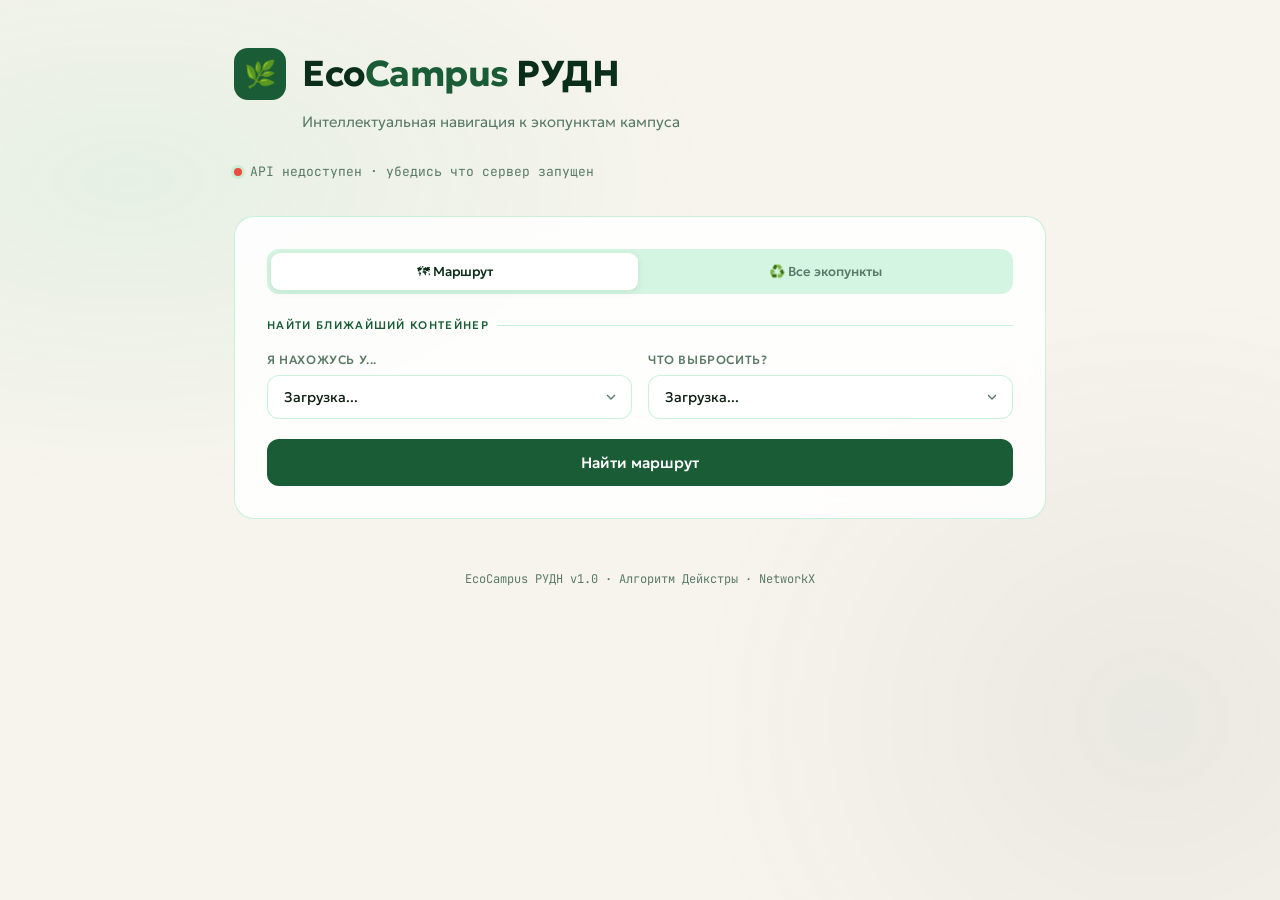
==== OneDrive/Рабочий стол/eco_campus/api/static/index.html @ 31d68b7f "feat:  начальная структура проекта — FastAPI и алгоритм Дейкстры" ====
<!DOCTYPE html>
<html lang="ru">
<head>
<meta charset="UTF-8">
<meta name="viewport" content="width=device-width, initial-scale=1.0">
<title>EcoCampus РУДН</title>
<link href="https://fonts.googleapis.com/css2?family=Geologica:wght@300;400;500;700&family=JetBrains+Mono:wght@400;500&display=swap" rel="stylesheet">
<style>
  *, *::before, *::after { box-sizing: border-box; margin: 0; padding: 0; }

  :root {
    --green-deep: #0a2e1a;
    --green-mid: #1a5c35;
    --green-bright: #2ecc71;
    --green-pale: #d4f5e2;
    --green-glow: rgba(46, 204, 113, 0.15);
    --cream: #f7f4ee;
    --ink: #0d1f12;
    --muted: #5a7a66;
    --card-bg: rgba(255,255,255,0.85);
    --border: rgba(46, 204, 113, 0.25);
  }

  html { scroll-behavior: smooth; }

  body {
    font-family: 'Geologica', sans-serif;
    background: var(--cream);
    color: var(--ink);
    min-height: 100vh;
    overflow-x: hidden;
  }

  /* Background texture */
  body::before {
    content: '';
    position: fixed;
    inset: 0;
    background:
      radial-gradient(ellipse 80% 60% at 10% 20%, rgba(46,204,113,0.08) 0%, transparent 60%),
      radial-gradient(ellipse 60% 80% at 90% 80%, rgba(10,46,26,0.06) 0%, transparent 60%);
    pointer-events: none;
    z-index: 0;
  }

  .container { max-width: 860px; margin: 0 auto; padding: 0 24px; position: relative; z-index: 1; }

  /* Header */
  header {
    padding: 48px 0 32px;
    animation: fadeDown 0.6s ease both;
  }

  .logo-row {
    display: flex;
    align-items: center;
    gap: 16px;
    margin-bottom: 12px;
  }

  .logo-icon {
    width: 52px; height: 52px;
    background: var(--green-mid);
    border-radius: 14px;
    display: flex; align-items: center; justify-content: center;
    font-size: 26px;
  }

  h1 {
    font-size: clamp(24px, 4vw, 36px);
    font-weight: 700;
    color: var(--green-deep);
    letter-spacing: -0.5px;
    line-height: 1.1;
  }

  h1 span {
    color: var(--green-mid);
  }

  .subtitle {
    font-size: 15px;
    color: var(--muted);
    font-weight: 300;
    margin-left: 68px;
  }

  /* Status badge */
  .status-bar {
    display: flex;
    align-items: center;
    gap: 8px;
    margin-bottom: 36px;
    animation: fadeDown 0.6s 0.1s ease both;
  }

  .status-dot {
    width: 8px; height: 8px;
    border-radius: 50%;
    background: var(--green-bright);
    box-shadow: 0 0 0 3px var(--green-glow);
    animation: pulse 2s infinite;
  }

  @keyframes pulse {
    0%, 100% { box-shadow: 0 0 0 3px var(--green-glow); }
    50% { box-shadow: 0 0 0 6px var(--green-glow); }
  }

  .status-text {
    font-size: 13px;
    color: var(--muted);
    font-family: 'JetBrains Mono', monospace;
  }

  /* Main card */
  .card {
    background: var(--card-bg);
    border: 1px solid var(--border);
    border-radius: 20px;
    padding: 32px;
    backdrop-filter: blur(12px);
    margin-bottom: 20px;
    animation: fadeUp 0.5s ease both;
  }

  .card:nth-child(2) { animation-delay: 0.1s; }
  .card:nth-child(3) { animation-delay: 0.2s; }

  .card-title {
    font-size: 11px;
    font-weight: 500;
    letter-spacing: 0.12em;
    text-transform: uppercase;
    color: var(--green-mid);
    margin-bottom: 20px;
    display: flex;
    align-items: center;
    gap: 8px;
  }

  .card-title::after {
    content: '';
    flex: 1;
    height: 1px;
    background: var(--border);
  }

  /* Form */
  .form-grid {
    display: grid;
    grid-template-columns: 1fr 1fr;
    gap: 16px;
    margin-bottom: 20px;
  }

  @media (max-width: 600px) { .form-grid { grid-template-columns: 1fr; } }

  .field label {
    display: block;
    font-size: 12px;
    font-weight: 500;
    color: var(--muted);
    margin-bottom: 8px;
    letter-spacing: 0.05em;
    text-transform: uppercase;
  }

  .field select {
    width: 100%;
    padding: 12px 16px;
    border: 1.5px solid var(--border);
    border-radius: 12px;
    background: white;
    font-family: 'Geologica', sans-serif;
    font-size: 14px;
    color: var(--ink);
    cursor: pointer;
    appearance: none;
    background-image: url("data:image/svg+xml,%3Csvg xmlns='http://www.w3.org/2000/svg' width='16' height='16' viewBox='0 0 24 24' fill='none' stroke='%235a7a66' stroke-width='2'%3E%3Cpolyline points='6 9 12 15 18 9'/%3E%3C/svg%3E");
    background-repeat: no-repeat;
    background-position: right 12px center;
    transition: border-color 0.2s, box-shadow 0.2s;
  }

  .field select:focus {
    outline: none;
    border-color: var(--green-bright);
    box-shadow: 0 0 0 3px var(--green-glow);
  }

  .btn {
    width: 100%;
    padding: 14px 24px;
    background: var(--green-mid);
    color: white;
    border: none;
    border-radius: 12px;
    font-family: 'Geologica', sans-serif;
    font-size: 15px;
    font-weight: 500;
    cursor: pointer;
    transition: background 0.2s, transform 0.1s, box-shadow 0.2s;
    display: flex;
    align-items: center;
    justify-content: center;
    gap: 8px;
  }

  .btn:hover {
    background: var(--green-deep);
    box-shadow: 0 4px 20px rgba(26, 92, 53, 0.3);
  }

  .btn:active { transform: scale(0.98); }

  .btn:disabled {
    background: #ccc;
    cursor: not-allowed;
    box-shadow: none;
  }

  /* Result */
  #result-card { display: none; }

  .route-summary {
    background: linear-gradient(135deg, var(--green-deep), var(--green-mid));
    border-radius: 14px;
    padding: 20px 24px;
    color: white;
    margin-bottom: 20px;
  }

  .route-summary h3 {
    font-size: 18px;
    font-weight: 500;
    margin-bottom: 4px;
  }

  .route-summary .route-meta {
    display: flex;
    gap: 20px;
    margin-top: 14px;
    flex-wrap: wrap;
  }

  .route-meta-item {
    display: flex;
    align-items: center;
    gap: 6px;
    font-size: 13px;
    opacity: 0.9;
  }

  .route-meta-item .val {
    font-family: 'JetBrains Mono', monospace;
    font-weight: 500;
    font-size: 15px;
    opacity: 1;
  }

  .steps-list {
    display: flex;
    flex-direction: column;
    gap: 0;
  }

  .step {
    display: flex;
    gap: 16px;
    padding: 14px 0;
    border-bottom: 1px solid var(--border);
    animation: fadeUp 0.3s ease both;
  }

  .step:last-child { border-bottom: none; }

  .step-num {
    width: 28px; height: 28px;
    border-radius: 50%;
    background: var(--green-pale);
    color: var(--green-mid);
    font-size: 12px;
    font-weight: 500;
    display: flex;
    align-items: center;
    justify-content: center;
    flex-shrink: 0;
    margin-top: 2px;
  }

  .step-text {
    font-size: 14px;
    color: var(--ink);
    line-height: 1.5;
    flex: 1;
  }

  .step-dist {
    font-family: 'JetBrains Mono', monospace;
    font-size: 12px;
    color: var(--muted);
    white-space: nowrap;
    padding-top: 4px;
  }

  /* Containers grid */
  .containers-grid {
    display: grid;
    grid-template-columns: repeat(auto-fill, minmax(240px, 1fr));
    gap: 12px;
  }

  .container-card {
    border: 1px solid var(--border);
    border-radius: 14px;
    padding: 16px;
    background: white;
    transition: border-color 0.2s, box-shadow 0.2s;
    animation: fadeUp 0.4s ease both;
  }

  .container-card:hover {
    border-color: var(--green-bright);
    box-shadow: 0 4px 16px var(--green-glow);
  }

  .container-name {
    font-size: 14px;
    font-weight: 500;
    color: var(--green-deep);
    margin-bottom: 8px;
    line-height: 1.3;
  }

  .hours {
    font-family: 'JetBrains Mono', monospace;
    font-size: 11px;
    color: var(--muted);
    margin-bottom: 10px;
  }

  .tags {
    display: flex;
    flex-wrap: wrap;
    gap: 4px;
  }

  .tag {
    font-size: 11px;
    padding: 3px 8px;
    border-radius: 20px;
    background: var(--green-pale);
    color: var(--green-mid);
    font-weight: 500;
  }

  /* Error */
  .error-box {
    background: #fff5f5;
    border: 1px solid #fecaca;
    border-radius: 12px;
    padding: 16px;
    color: #dc2626;
    font-size: 14px;
    display: none;
  }

  /* Loading */
  .spinner {
    width: 18px; height: 18px;
    border: 2px solid rgba(255,255,255,0.3);
    border-top-color: white;
    border-radius: 50%;
    animation: spin 0.7s linear infinite;
    display: none;
  }

  /* Tabs */
  .tabs {
    display: flex;
    gap: 4px;
    background: var(--green-pale);
    border-radius: 12px;
    padding: 4px;
    margin-bottom: 24px;
  }

  .tab {
    flex: 1;
    padding: 10px;
    border: none;
    border-radius: 9px;
    background: transparent;
    font-family: 'Geologica', sans-serif;
    font-size: 13px;
    font-weight: 500;
    color: var(--muted);
    cursor: pointer;
    transition: all 0.2s;
  }

  .tab.active {
    background: white;
    color: var(--green-deep);
    box-shadow: 0 2px 8px rgba(0,0,0,0.08);
  }

  .tab-content { display: none; }
  .tab-content.active { display: block; }

  /* Animations */
  @keyframes fadeDown {
    from { opacity: 0; transform: translateY(-16px); }
    to { opacity: 1; transform: translateY(0); }
  }

  @keyframes fadeUp {
    from { opacity: 0; transform: translateY(12px); }
    to { opacity: 1; transform: translateY(0); }
  }

  @keyframes spin {
    to { transform: rotate(360deg); }
  }

  footer {
    text-align: center;
    padding: 32px 0 48px;
    font-size: 12px;
    color: var(--muted);
    font-family: 'JetBrains Mono', monospace;
  }
</style>
</head>
<body>

<div class="container">
  <header>
    <div class="logo-row">
      <div class="logo-icon">🌿</div>
      <h1>Eco<span>Campus</span> РУДН</h1>
    </div>
    <p class="subtitle">Интеллектуальная навигация к экопунктам кампуса</p>
  </header>

  <div class="status-bar">
    <div class="status-dot" id="statusDot"></div>
    <span class="status-text" id="statusText">подключение к API...</span>
  </div>

  <div class="card">
    <div class="tabs">
      <button class="tab active" onclick="switchTab('route')">🗺 Маршрут</button>
      <button class="tab" onclick="switchTab('containers')">♻️ Все экопункты</button>
    </div>

    <!-- Маршрут -->
    <div class="tab-content active" id="tab-route">
      <div class="card-title">Найти ближайший контейнер</div>
      <div class="form-grid">
        <div class="field">
          <label>Я нахожусь у...</label>
          <select id="location">
            <option value="">Загрузка...</option>
          </select>
        </div>
        <div class="field">
          <label>Что выбросить?</label>
          <select id="waste">
            <option value="">Загрузка...</option>
          </select>
        </div>
      </div>
      <button class="btn" id="findBtn" onclick="findRoute()">
        <span id="btnText">Найти маршрут</span>
        <div class="spinner" id="spinner"></div>
      </button>

      <div class="error-box" id="errorBox"></div>
    </div>

    <!-- Контейнеры -->
    <div class="tab-content" id="tab-containers">
      <div class="card-title">Экопункты кампуса</div>
      <div class="containers-grid" id="containersGrid">
        <p style="color:var(--muted); font-size:14px;">Загрузка...</p>
      </div>
    </div>
  </div>

  <!-- Результат маршрута -->
  <div class="card" id="result-card">
    <div class="card-title">Маршрут</div>
    <div class="route-summary" id="routeSummary"></div>
    <div class="steps-list" id="stepsList"></div>
  </div>

  <footer>EcoCampus РУДН v1.0 · Алгоритм Дейкстры · NetworkX</footer>
</div>

<script>
const API = 'http://127.0.0.1:8000';

async function init() {
  try {
    const [locsRes, wastesRes, containersRes] = await Promise.all([
      fetch(`${API}/locations`),
      fetch(`${API}/waste-types`),
      fetch(`${API}/containers`)
    ]);

    const locations = await locsRes.json();
    const wastes = await wastesRes.json();
    const containers = await containersRes.json();

    // Populate location select
    const locSel = document.getElementById('location');
    locSel.innerHTML = locations.map(l =>
      `<option value="${l.node_id}">${l.display_name}</option>`
    ).join('');

    // Populate waste select
    const wasteSel = document.getElementById('waste');
    wasteSel.innerHTML = wastes.map(w =>
      `<option value="${w.value}">${w.label}</option>`
    ).join('');

    // Populate containers grid
    const grid = document.getElementById('containersGrid');
    grid.innerHTML = containers.map((c, i) => `
      <div class="container-card" style="animation-delay:${i*0.05}s">
        <div class="container-name">${c.name}</div>
        <div class="hours">🕐 ${c.working_hours}</div>
        <div class="tags">${c.accepted_types.map(t => `<span class="tag">${t}</span>`).join('')}</div>
      </div>
    `).join('');

    // Status
    document.getElementById('statusDot').style.background = '#2ecc71';
    document.getElementById('statusText').textContent = 'API подключён · 7 экопунктов';

  } catch(e) {
    document.getElementById('statusDot').style.background = '#e74c3c';
    document.getElementById('statusText').textContent = 'API недоступен · убедись что сервер запущен';
  }
}

async function findRoute() {
  const loc = document.getElementById('location').value;
  const waste = document.getElementById('waste').value;
  const btn = document.getElementById('findBtn');
  const spinner = document.getElementById('spinner');
  const btnText = document.getElementById('btnText');
  const errorBox = document.getElementById('errorBox');

  if (!loc || !waste) return;

  btn.disabled = true;
  spinner.style.display = 'block';
  btnText.textContent = 'Строю маршрут...';
  errorBox.style.display = 'none';
  document.getElementById('result-card').style.display = 'none';

  try {
    const res = await fetch(`${API}/route?from_location=${loc}&waste_type=${waste}`);
    const data = await res.json();

    if (!res.ok) {
      throw new Error(data.detail || 'Ошибка сервера');
    }

    // Summary
    const dist = data.total_distance_meters < 1000
      ? `${Math.round(data.total_distance_meters)} м`
      : `${(data.total_distance_meters/1000).toFixed(1)} км`;

    document.getElementById('routeSummary').innerHTML = `
      <h3>📍 ${data.container.name}</h3>
      <div style="font-size:13px; opacity:0.8; margin-top:4px;">${data.container.description || ''}</div>
      <div class="route-meta">
        <div class="route-meta-item">📏 <span class="val">${dist}</span></div>
        <div class="route-meta-item">⏱ <span class="val">${Math.ceil(data.estimated_minutes)} мин</span></div>
        <div class="route-meta-item">🕐 <span class="val">${data.container.working_hours}</span></div>
      </div>
    `;

    // Steps
    const stepsList = document.getElementById('stepsList');
    if (data.steps.length === 0) {
      stepsList.innerHTML = `<p style="color:var(--green-mid); font-size:14px; padding: 16px 0;">✅ Контейнер находится прямо здесь!</p>`;
    } else {
      stepsList.innerHTML = data.steps.map((s, i) => `
        <div class="step" style="animation-delay:${i*0.07}s">
          <div class="step-num">${i+1}</div>
          <div class="step-text">${s.instruction}</div>
          <div class="step-dist">${Math.round(s.distance_meters)} м</div>
        </div>
      `).join('');
    }

    document.getElementById('result-card').style.display = 'block';
    document.getElementById('result-card').scrollIntoView({ behavior: 'smooth', block: 'nearest' });

  } catch(e) {
    errorBox.textContent = '⚠️ ' + e.message;
    errorBox.style.display = 'block';
  } finally {
    btn.disabled = false;
    spinner.style.display = 'none';
    btnText.textContent = 'Найти маршрут';
  }
}

function switchTab(name) {
  document.querySelectorAll('.tab').forEach((t,i) => {
    t.classList.toggle('active', ['route','containers'][i] === name);
  });
  document.querySelectorAll('.tab-content').forEach(c => c.classList.remove('active'));
  document.getElementById('tab-' + name).classList.add('active');
}

init();
</script>
</body>
</html>
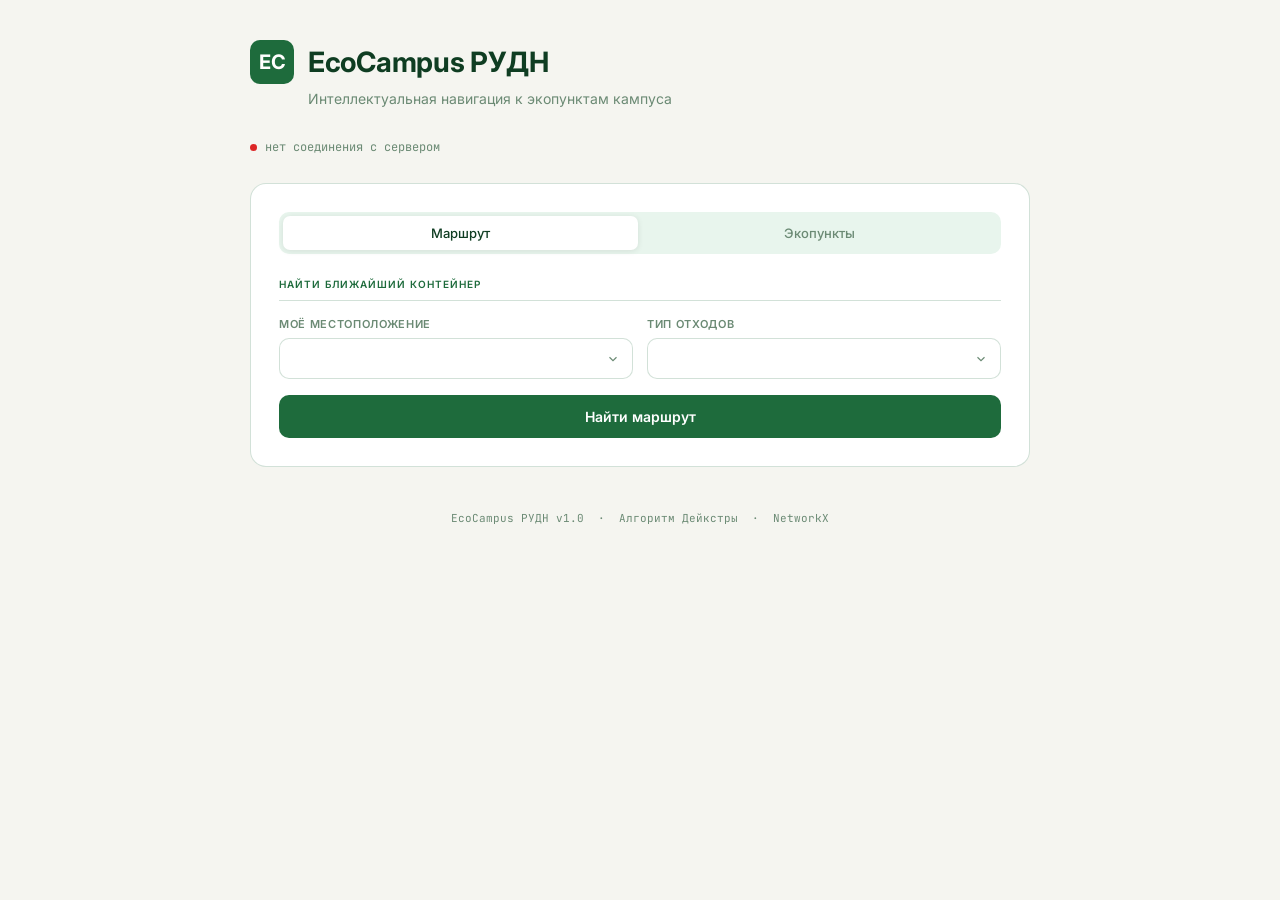
==== commit d513ef81: "feat: базовая архитектура — FastAPI, алгоритм Дейкстры, маршрутизация" ====
--- a/OneDrive/Рабочий стол/eco_campus/api/static/index.html
+++ b/OneDrive/Рабочий стол/eco_campus/api/static/index.html
@@ -4,499 +4,127 @@
 <meta charset="UTF-8">
 <meta name="viewport" content="width=device-width, initial-scale=1.0">
 <title>EcoCampus РУДН</title>
-<link href="https://fonts.googleapis.com/css2?family=Geologica:wght@300;400;500;700&family=JetBrains+Mono:wght@400;500&display=swap" rel="stylesheet">
+<link href="https://fonts.googleapis.com/css2?family=Inter:wght@300;400;500;600;700&family=JetBrains+Mono:wght@400;500&display=swap" rel="stylesheet">
 <style>
   *, *::before, *::after { box-sizing: border-box; margin: 0; padding: 0; }
-
   :root {
-    --green-deep: #0a2e1a;
-    --green-mid: #1a5c35;
-    --green-bright: #2ecc71;
-    --green-pale: #d4f5e2;
-    --green-glow: rgba(46, 204, 113, 0.15);
-    --cream: #f7f4ee;
-    --ink: #0d1f12;
-    --muted: #5a7a66;
-    --card-bg: rgba(255,255,255,0.85);
-    --border: rgba(46, 204, 113, 0.25);
+    --green-dark: #0f3d22;
+    --green-main: #1e6b3c;
+    --green-light: #2d9e59;
+    --green-pale: #e8f5ed;
+    --green-border: rgba(30, 107, 60, 0.2);
+    --bg: #f5f5f0;
+    --white: #ffffff;
+    --text: #1a2e1f;
+    --muted: #6b8a74;
+    --mono: 'JetBrains Mono', monospace;
   }
-
-  html { scroll-behavior: smooth; }
-
-  body {
-    font-family: 'Geologica', sans-serif;
-    background: var(--cream);
-    color: var(--ink);
-    min-height: 100vh;
-    overflow-x: hidden;
-  }
-
-  /* Background texture */
-  body::before {
-    content: '';
-    position: fixed;
-    inset: 0;
-    background:
-      radial-gradient(ellipse 80% 60% at 10% 20%, rgba(46,204,113,0.08) 0%, transparent 60%),
-      radial-gradient(ellipse 60% 80% at 90% 80%, rgba(10,46,26,0.06) 0%, transparent 60%);
-    pointer-events: none;
-    z-index: 0;
-  }
-
-  .container { max-width: 860px; margin: 0 auto; padding: 0 24px; position: relative; z-index: 1; }
-
-  /* Header */
-  header {
-    padding: 48px 0 32px;
-    animation: fadeDown 0.6s ease both;
-  }
-
-  .logo-row {
-    display: flex;
-    align-items: center;
-    gap: 16px;
-    margin-bottom: 12px;
-  }
-
-  .logo-icon {
-    width: 52px; height: 52px;
-    background: var(--green-mid);
-    border-radius: 14px;
-    display: flex; align-items: center; justify-content: center;
-    font-size: 26px;
-  }
-
-  h1 {
-    font-size: clamp(24px, 4vw, 36px);
-    font-weight: 700;
-    color: var(--green-deep);
-    letter-spacing: -0.5px;
-    line-height: 1.1;
-  }
-
-  h1 span {
-    color: var(--green-mid);
-  }
-
-  .subtitle {
-    font-size: 15px;
-    color: var(--muted);
-    font-weight: 300;
-    margin-left: 68px;
-  }
-
-  /* Status badge */
-  .status-bar {
-    display: flex;
-    align-items: center;
-    gap: 8px;
-    margin-bottom: 36px;
-    animation: fadeDown 0.6s 0.1s ease both;
-  }
-
-  .status-dot {
-    width: 8px; height: 8px;
-    border-radius: 50%;
-    background: var(--green-bright);
-    box-shadow: 0 0 0 3px var(--green-glow);
-    animation: pulse 2s infinite;
-  }
-
-  @keyframes pulse {
-    0%, 100% { box-shadow: 0 0 0 3px var(--green-glow); }
-    50% { box-shadow: 0 0 0 6px var(--green-glow); }
-  }
-
-  .status-text {
-    font-size: 13px;
-    color: var(--muted);
-    font-family: 'JetBrains Mono', monospace;
-  }
-
-  /* Main card */
-  .card {
-    background: var(--card-bg);
-    border: 1px solid var(--border);
-    border-radius: 20px;
-    padding: 32px;
-    backdrop-filter: blur(12px);
-    margin-bottom: 20px;
-    animation: fadeUp 0.5s ease both;
-  }
-
-  .card:nth-child(2) { animation-delay: 0.1s; }
-  .card:nth-child(3) { animation-delay: 0.2s; }
-
-  .card-title {
-    font-size: 11px;
-    font-weight: 500;
-    letter-spacing: 0.12em;
-    text-transform: uppercase;
-    color: var(--green-mid);
-    margin-bottom: 20px;
-    display: flex;
-    align-items: center;
-    gap: 8px;
-  }
-
-  .card-title::after {
-    content: '';
-    flex: 1;
-    height: 1px;
-    background: var(--border);
-  }
-
-  /* Form */
-  .form-grid {
-    display: grid;
-    grid-template-columns: 1fr 1fr;
-    gap: 16px;
-    margin-bottom: 20px;
-  }
-
-  @media (max-width: 600px) { .form-grid { grid-template-columns: 1fr; } }
-
-  .field label {
-    display: block;
-    font-size: 12px;
-    font-weight: 500;
-    color: var(--muted);
-    margin-bottom: 8px;
-    letter-spacing: 0.05em;
-    text-transform: uppercase;
-  }
-
-  .field select {
-    width: 100%;
-    padding: 12px 16px;
-    border: 1.5px solid var(--border);
-    border-radius: 12px;
-    background: white;
-    font-family: 'Geologica', sans-serif;
-    font-size: 14px;
-    color: var(--ink);
-    cursor: pointer;
-    appearance: none;
-    background-image: url("data:image/svg+xml,%3Csvg xmlns='http://www.w3.org/2000/svg' width='16' height='16' viewBox='0 0 24 24' fill='none' stroke='%235a7a66' stroke-width='2'%3E%3Cpolyline points='6 9 12 15 18 9'/%3E%3C/svg%3E");
-    background-repeat: no-repeat;
-    background-position: right 12px center;
-    transition: border-color 0.2s, box-shadow 0.2s;
-  }
-
-  .field select:focus {
-    outline: none;
-    border-color: var(--green-bright);
-    box-shadow: 0 0 0 3px var(--green-glow);
-  }
-
-  .btn {
-    width: 100%;
-    padding: 14px 24px;
-    background: var(--green-mid);
-    color: white;
-    border: none;
-    border-radius: 12px;
-    font-family: 'Geologica', sans-serif;
-    font-size: 15px;
-    font-weight: 500;
-    cursor: pointer;
-    transition: background 0.2s, transform 0.1s, box-shadow 0.2s;
-    display: flex;
-    align-items: center;
-    justify-content: center;
-    gap: 8px;
-  }
-
-  .btn:hover {
-    background: var(--green-deep);
-    box-shadow: 0 4px 20px rgba(26, 92, 53, 0.3);
-  }
-
-  .btn:active { transform: scale(0.98); }
-
-  .btn:disabled {
-    background: #ccc;
-    cursor: not-allowed;
-    box-shadow: none;
-  }
-
-  /* Result */
-  #result-card { display: none; }
-
-  .route-summary {
-    background: linear-gradient(135deg, var(--green-deep), var(--green-mid));
-    border-radius: 14px;
-    padding: 20px 24px;
-    color: white;
-    margin-bottom: 20px;
-  }
-
-  .route-summary h3 {
-    font-size: 18px;
-    font-weight: 500;
-    margin-bottom: 4px;
-  }
-
-  .route-summary .route-meta {
-    display: flex;
-    gap: 20px;
-    margin-top: 14px;
-    flex-wrap: wrap;
-  }
-
-  .route-meta-item {
-    display: flex;
-    align-items: center;
-    gap: 6px;
-    font-size: 13px;
-    opacity: 0.9;
-  }
-
-  .route-meta-item .val {
-    font-family: 'JetBrains Mono', monospace;
-    font-weight: 500;
-    font-size: 15px;
-    opacity: 1;
-  }
-
-  .steps-list {
-    display: flex;
-    flex-direction: column;
-    gap: 0;
-  }
-
-  .step {
-    display: flex;
-    gap: 16px;
-    padding: 14px 0;
-    border-bottom: 1px solid var(--border);
-    animation: fadeUp 0.3s ease both;
-  }
-
+  body { font-family: 'Inter', sans-serif; background: var(--bg); color: var(--text); min-height: 100vh; }
+  .wrap { max-width: 820px; margin: 0 auto; padding: 0 20px; }
+  header { padding: 40px 0 28px; }
+  .logo { display: flex; align-items: center; gap: 14px; margin-bottom: 6px; }
+  .logo-mark { width: 44px; height: 44px; background: var(--green-main); border-radius: 10px; display: flex; align-items: center; justify-content: center; color: white; font-size: 20px; font-weight: 700; flex-shrink: 0; }
+  h1 { font-size: 28px; font-weight: 700; color: var(--green-dark); letter-spacing: -0.3px; }
+  .tagline { font-size: 14px; color: var(--muted); margin-left: 58px; }
+  .status { display: flex; align-items: center; gap: 8px; margin-bottom: 28px; margin-top: 4px; }
+  .dot { width: 7px; height: 7px; border-radius: 50%; background: var(--green-light); }
+  .status-text { font-size: 12px; color: var(--muted); font-family: var(--mono); }
+  .card { background: var(--white); border: 1px solid var(--green-border); border-radius: 16px; padding: 28px; margin-bottom: 16px; }
+  .tabs { display: flex; background: var(--green-pale); border-radius: 10px; padding: 4px; gap: 4px; margin-bottom: 24px; }
+  .tab { flex: 1; padding: 9px 8px; border: none; border-radius: 7px; font-family: 'Inter', sans-serif; font-size: 13px; font-weight: 500; color: var(--muted); background: transparent; cursor: pointer; transition: all 0.18s; }
+  .tab.active { background: var(--white); color: var(--green-dark); box-shadow: 0 1px 6px rgba(0,0,0,0.09); }
+  .tab-pane { display: none; }
+  .tab-pane.active { display: block; }
+  .section-label { font-size: 10px; font-weight: 600; letter-spacing: 0.1em; text-transform: uppercase; color: var(--green-main); margin-bottom: 16px; padding-bottom: 10px; border-bottom: 1px solid var(--green-border); }
+  .form-row { display: grid; grid-template-columns: 1fr 1fr; gap: 14px; margin-bottom: 16px; }
+  @media(max-width:560px) { .form-row { grid-template-columns: 1fr; } }
+  .field-label { font-size: 11px; font-weight: 600; color: var(--muted); text-transform: uppercase; letter-spacing: 0.06em; margin-bottom: 7px; display: block; }
+  select { width: 100%; padding: 11px 14px; border: 1.5px solid var(--green-border); border-radius: 10px; font-family: 'Inter', sans-serif; font-size: 14px; color: var(--text); background: var(--white); appearance: none; background-image: url("data:image/svg+xml,%3Csvg xmlns='http://www.w3.org/2000/svg' width='14' height='14' viewBox='0 0 24 24' fill='none' stroke='%236b8a74' stroke-width='2'%3E%3Cpath d='M6 9l6 6 6-6'/%3E%3C/svg%3E"); background-repeat: no-repeat; background-position: right 12px center; cursor: pointer; transition: border-color 0.15s; }
+  select:focus { outline: none; border-color: var(--green-light); }
+  .btn-primary { width: 100%; padding: 13px; background: var(--green-main); color: white; border: none; border-radius: 10px; font-family: 'Inter', sans-serif; font-size: 14px; font-weight: 600; cursor: pointer; transition: background 0.15s; display: flex; align-items: center; justify-content: center; gap: 8px; }
+  .btn-primary:hover { background: var(--green-dark); }
+  .btn-primary:disabled { background: #b0c4b8; cursor: not-allowed; }
+  .spinner { width: 16px; height: 16px; border: 2px solid rgba(255,255,255,0.35); border-top-color: white; border-radius: 50%; animation: spin 0.65s linear infinite; display: none; }
+  @keyframes spin { to { transform: rotate(360deg); } }
+  .result-box { display: none; }
+  .route-header { background: linear-gradient(135deg, var(--green-dark), var(--green-main)); border-radius: 12px; padding: 18px 20px; color: white; margin-bottom: 16px; }
+  .route-name { font-size: 17px; font-weight: 600; margin-bottom: 3px; }
+  .route-desc { font-size: 12px; opacity: 0.75; margin-bottom: 12px; }
+  .route-meta { display: flex; gap: 18px; flex-wrap: wrap; }
+  .meta-item { font-size: 12px; opacity: 0.85; }
+  .meta-val { font-family: var(--mono); font-size: 14px; font-weight: 500; opacity: 1; }
+  .steps { margin-top: 4px; }
+  .step { display: flex; gap: 14px; padding: 12px 0; border-bottom: 1px solid var(--green-border); }
   .step:last-child { border-bottom: none; }
-
-  .step-num {
-    width: 28px; height: 28px;
-    border-radius: 50%;
-    background: var(--green-pale);
-    color: var(--green-mid);
-    font-size: 12px;
-    font-weight: 500;
-    display: flex;
-    align-items: center;
-    justify-content: center;
-    flex-shrink: 0;
-    margin-top: 2px;
-  }
-
-  .step-text {
-    font-size: 14px;
-    color: var(--ink);
-    line-height: 1.5;
-    flex: 1;
-  }
-
-  .step-dist {
-    font-family: 'JetBrains Mono', monospace;
-    font-size: 12px;
-    color: var(--muted);
-    white-space: nowrap;
-    padding-top: 4px;
-  }
-
-  /* Containers grid */
-  .containers-grid {
-    display: grid;
-    grid-template-columns: repeat(auto-fill, minmax(240px, 1fr));
-    gap: 12px;
-  }
-
-  .container-card {
-    border: 1px solid var(--border);
-    border-radius: 14px;
-    padding: 16px;
-    background: white;
-    transition: border-color 0.2s, box-shadow 0.2s;
-    animation: fadeUp 0.4s ease both;
-  }
-
-  .container-card:hover {
-    border-color: var(--green-bright);
-    box-shadow: 0 4px 16px var(--green-glow);
-  }
-
-  .container-name {
-    font-size: 14px;
-    font-weight: 500;
-    color: var(--green-deep);
-    margin-bottom: 8px;
-    line-height: 1.3;
-  }
-
-  .hours {
-    font-family: 'JetBrains Mono', monospace;
-    font-size: 11px;
-    color: var(--muted);
-    margin-bottom: 10px;
-  }
-
-  .tags {
-    display: flex;
-    flex-wrap: wrap;
-    gap: 4px;
-  }
-
-  .tag {
-    font-size: 11px;
-    padding: 3px 8px;
-    border-radius: 20px;
-    background: var(--green-pale);
-    color: var(--green-mid);
-    font-weight: 500;
-  }
-
-  /* Error */
-  .error-box {
-    background: #fff5f5;
-    border: 1px solid #fecaca;
-    border-radius: 12px;
-    padding: 16px;
-    color: #dc2626;
-    font-size: 14px;
-    display: none;
-  }
-
-  /* Loading */
-  .spinner {
-    width: 18px; height: 18px;
-    border: 2px solid rgba(255,255,255,0.3);
-    border-top-color: white;
-    border-radius: 50%;
-    animation: spin 0.7s linear infinite;
-    display: none;
-  }
-
-  /* Tabs */
-  .tabs {
-    display: flex;
-    gap: 4px;
-    background: var(--green-pale);
-    border-radius: 12px;
-    padding: 4px;
-    margin-bottom: 24px;
-  }
-
-  .tab {
-    flex: 1;
-    padding: 10px;
-    border: none;
-    border-radius: 9px;
-    background: transparent;
-    font-family: 'Geologica', sans-serif;
-    font-size: 13px;
-    font-weight: 500;
-    color: var(--muted);
-    cursor: pointer;
-    transition: all 0.2s;
-  }
-
-  .tab.active {
-    background: white;
-    color: var(--green-deep);
-    box-shadow: 0 2px 8px rgba(0,0,0,0.08);
-  }
-
-  .tab-content { display: none; }
-  .tab-content.active { display: block; }
-
-  /* Animations */
-  @keyframes fadeDown {
-    from { opacity: 0; transform: translateY(-16px); }
-    to { opacity: 1; transform: translateY(0); }
-  }
-
-  @keyframes fadeUp {
-    from { opacity: 0; transform: translateY(12px); }
-    to { opacity: 1; transform: translateY(0); }
-  }
-
-  @keyframes spin {
-    to { transform: rotate(360deg); }
-  }
-
-  footer {
-    text-align: center;
-    padding: 32px 0 48px;
-    font-size: 12px;
-    color: var(--muted);
-    font-family: 'JetBrains Mono', monospace;
-  }
+  .step-n { width: 24px; height: 24px; border-radius: 50%; background: var(--green-pale); color: var(--green-main); font-size: 11px; font-weight: 600; display: flex; align-items: center; justify-content: center; flex-shrink: 0; margin-top: 2px; }
+  .step-text { font-size: 13px; line-height: 1.5; flex: 1; }
+  .step-dist { font-family: var(--mono); font-size: 11px; color: var(--muted); white-space: nowrap; padding-top: 3px; }
+  .containers-grid { display: grid; grid-template-columns: repeat(auto-fill, minmax(220px, 1fr)); gap: 10px; }
+  .c-card { border: 1px solid var(--green-border); border-radius: 12px; padding: 14px; background: var(--white); }
+  .c-name { font-size: 13px; font-weight: 600; color: var(--green-dark); margin-bottom: 6px; line-height: 1.3; }
+  .c-hours { font-family: var(--mono); font-size: 11px; color: var(--muted); margin-bottom: 8px; }
+  .tags { display: flex; flex-wrap: wrap; gap: 4px; }
+  .tag { font-size: 10px; padding: 2px 7px; border-radius: 20px; background: var(--green-pale); color: var(--green-main); font-weight: 500; }
+  .error-msg { background: #fef2f2; border: 1px solid #fecaca; border-radius: 10px; padding: 13px; color: #dc2626; font-size: 13px; margin-top: 12px; display: none; }
+  footer { text-align: center; padding: 28px 0 40px; font-size: 11px; color: var(--muted); font-family: var(--mono); }
+  @keyframes fadeUp { from { opacity: 0; transform: translateY(10px); } to { opacity: 1; transform: translateY(0); } }
 </style>
 </head>
 <body>
-
-<div class="container">
+<div class="wrap">
   <header>
-    <div class="logo-row">
-      <div class="logo-icon">🌿</div>
-      <h1>Eco<span>Campus</span> РУДН</h1>
-    </div>
-    <p class="subtitle">Интеллектуальная навигация к экопунктам кампуса</p>
+    <div class="logo">
+      <div class="logo-mark">EC</div>
+      <h1>EcoCampus РУДН</h1>
+    </div>
+    <p class="tagline">Интеллектуальная навигация к экопунктам кампуса</p>
   </header>
 
-  <div class="status-bar">
-    <div class="status-dot" id="statusDot"></div>
-    <span class="status-text" id="statusText">подключение к API...</span>
+  <div class="status">
+    <div class="dot" id="dot"></div>
+    <span class="status-text" id="status-text">инициализация...</span>
   </div>
 
   <div class="card">
     <div class="tabs">
-      <button class="tab active" onclick="switchTab('route')">🗺 Маршрут</button>
-      <button class="tab" onclick="switchTab('containers')">♻️ Все экопункты</button>
-    </div>
-
-    <!-- Маршрут -->
-    <div class="tab-content active" id="tab-route">
-      <div class="card-title">Найти ближайший контейнер</div>
-      <div class="form-grid">
-        <div class="field">
-          <label>Я нахожусь у...</label>
-          <select id="location">
-            <option value="">Загрузка...</option>
-          </select>
+      <button class="tab active" onclick="switchTab('route', this)">Маршрут</button>
+      <button class="tab" onclick="switchTab('points', this)">Экопункты</button>
+    </div>
+
+    <div class="tab-pane active" id="tab-route">
+      <div class="section-label">Найти ближайший контейнер</div>
+      <div class="form-row">
+        <div>
+          <label class="field-label">Моё местоположение</label>
+          <select id="loc"></select>
         </div>
-        <div class="field">
-          <label>Что выбросить?</label>
-          <select id="waste">
-            <option value="">Загрузка...</option>
-          </select>
+        <div>
+          <label class="field-label">Тип отходов</label>
+          <select id="waste"></select>
         </div>
       </div>
-      <button class="btn" id="findBtn" onclick="findRoute()">
-        <span id="btnText">Найти маршрут</span>
+      <button class="btn-primary" id="find-btn" onclick="findRoute()">
+        <span id="btn-label">Найти маршрут</span>
         <div class="spinner" id="spinner"></div>
       </button>
-
-      <div class="error-box" id="errorBox"></div>
-    </div>
-
-    <!-- Контейнеры -->
-    <div class="tab-content" id="tab-containers">
-      <div class="card-title">Экопункты кампуса</div>
-      <div class="containers-grid" id="containersGrid">
-        <p style="color:var(--muted); font-size:14px;">Загрузка...</p>
-      </div>
+      <div class="error-msg" id="err"></div>
+    </div>
+
+    <div class="tab-pane" id="tab-points">
+      <div class="section-label">Все экопункты кампуса</div>
+      <div class="containers-grid" id="grid"></div>
     </div>
   </div>
 
-  <!-- Результат маршрута -->
-  <div class="card" id="result-card">
-    <div class="card-title">Маршрут</div>
-    <div class="route-summary" id="routeSummary"></div>
-    <div class="steps-list" id="stepsList"></div>
+  <div class="result-box" id="result">
+    <div class="card">
+      <div class="section-label">Маршрут</div>
+      <div class="route-header" id="route-header"></div>
+      <div class="steps" id="steps"></div>
+    </div>
   </div>
 
-  <footer>EcoCampus РУДН v1.0 · Алгоритм Дейкстры · NetworkX</footer>
+  <footer>EcoCampus РУДН v1.0 &nbsp;·&nbsp; Алгоритм Дейкстры &nbsp;·&nbsp; NetworkX</footer>
 </div>
 
 <script>
@@ -504,119 +132,85 @@
 
 async function init() {
   try {
-    const [locsRes, wastesRes, containersRes] = await Promise.all([
-      fetch(`${API}/locations`),
-      fetch(`${API}/waste-types`),
-      fetch(`${API}/containers`)
+    const [lr, wr, cr] = await Promise.all([
+      fetch(API + '/locations'),
+      fetch(API + '/waste-types'),
+      fetch(API + '/containers'),
     ]);
-
-    const locations = await locsRes.json();
-    const wastes = await wastesRes.json();
-    const containers = await containersRes.json();
-
-    // Populate location select
-    const locSel = document.getElementById('location');
-    locSel.innerHTML = locations.map(l =>
-      `<option value="${l.node_id}">${l.display_name}</option>`
-    ).join('');
-
-    // Populate waste select
-    const wasteSel = document.getElementById('waste');
-    wasteSel.innerHTML = wastes.map(w =>
-      `<option value="${w.value}">${w.label}</option>`
-    ).join('');
-
-    // Populate containers grid
-    const grid = document.getElementById('containersGrid');
-    grid.innerHTML = containers.map((c, i) => `
-      <div class="container-card" style="animation-delay:${i*0.05}s">
-        <div class="container-name">${c.name}</div>
-        <div class="hours">🕐 ${c.working_hours}</div>
+    const locs = await lr.json();
+    const wastes = await wr.json();
+    const containers = await cr.json();
+
+    document.getElementById('loc').innerHTML = locs.map(l =>
+      `<option value="${l.node_id}">${l.display_name}</option>`).join('');
+    document.getElementById('waste').innerHTML = wastes.map(w =>
+      `<option value="${w.value}">${w.label}</option>`).join('');
+    document.getElementById('grid').innerHTML = containers.map(c => `
+      <div class="c-card">
+        <div class="c-name">${c.name}</div>
+        <div class="c-hours">${c.working_hours}</div>
         <div class="tags">${c.accepted_types.map(t => `<span class="tag">${t}</span>`).join('')}</div>
-      </div>
-    `).join('');
-
-    // Status
-    document.getElementById('statusDot').style.background = '#2ecc71';
-    document.getElementById('statusText').textContent = 'API подключён · 7 экопунктов';
-
-  } catch(e) {
-    document.getElementById('statusDot').style.background = '#e74c3c';
-    document.getElementById('statusText').textContent = 'API недоступен · убедись что сервер запущен';
+      </div>`).join('');
+
+    document.getElementById('dot').style.background = '#2d9e59';
+    document.getElementById('status-text').textContent = `подключено · ${containers.length} экопунктов`;
+  } catch {
+    document.getElementById('dot').style.background = '#dc2626';
+    document.getElementById('status-text').textContent = 'нет соединения с сервером';
   }
 }
 
 async function findRoute() {
-  const loc = document.getElementById('location').value;
+  const loc = document.getElementById('loc').value;
   const waste = document.getElementById('waste').value;
-  const btn = document.getElementById('findBtn');
+  const btn = document.getElementById('find-btn');
+  const label = document.getElementById('btn-label');
   const spinner = document.getElementById('spinner');
-  const btnText = document.getElementById('btnText');
-  const errorBox = document.getElementById('errorBox');
-
-  if (!loc || !waste) return;
-
-  btn.disabled = true;
-  spinner.style.display = 'block';
-  btnText.textContent = 'Строю маршрут...';
-  errorBox.style.display = 'none';
-  document.getElementById('result-card').style.display = 'none';
+  const err = document.getElementById('err');
+
+  btn.disabled = true; spinner.style.display = 'block'; label.textContent = 'Поиск...';
+  err.style.display = 'none'; document.getElementById('result').style.display = 'none';
 
   try {
     const res = await fetch(`${API}/route?from_location=${loc}&waste_type=${waste}`);
     const data = await res.json();
-
-    if (!res.ok) {
-      throw new Error(data.detail || 'Ошибка сервера');
-    }
-
-    // Summary
+    if (!res.ok) throw new Error(data.detail || 'Ошибка сервера');
+
     const dist = data.total_distance_meters < 1000
-      ? `${Math.round(data.total_distance_meters)} м`
-      : `${(data.total_distance_meters/1000).toFixed(1)} км`;
-
-    document.getElementById('routeSummary').innerHTML = `
-      <h3>📍 ${data.container.name}</h3>
-      <div style="font-size:13px; opacity:0.8; margin-top:4px;">${data.container.description || ''}</div>
+      ? Math.round(data.total_distance_meters) + ' м'
+      : (data.total_distance_meters / 1000).toFixed(1) + ' км';
+
+    document.getElementById('route-header').innerHTML = `
+      <div class="route-name">${data.container.name}</div>
+      <div class="route-desc">${data.container.description}</div>
       <div class="route-meta">
-        <div class="route-meta-item">📏 <span class="val">${dist}</span></div>
-        <div class="route-meta-item">⏱ <span class="val">${Math.ceil(data.estimated_minutes)} мин</span></div>
-        <div class="route-meta-item">🕐 <span class="val">${data.container.working_hours}</span></div>
-      </div>
-    `;
-
-    // Steps
-    const stepsList = document.getElementById('stepsList');
-    if (data.steps.length === 0) {
-      stepsList.innerHTML = `<p style="color:var(--green-mid); font-size:14px; padding: 16px 0;">✅ Контейнер находится прямо здесь!</p>`;
-    } else {
-      stepsList.innerHTML = data.steps.map((s, i) => `
-        <div class="step" style="animation-delay:${i*0.07}s">
-          <div class="step-num">${i+1}</div>
+        <div class="meta-item">Расстояние: <span class="meta-val">${dist}</span></div>
+        <div class="meta-item">Время: <span class="meta-val">${Math.ceil(data.estimated_minutes)} мин</span></div>
+        <div class="meta-item">Режим: <span class="meta-val">${data.container.working_hours}</span></div>
+      </div>`;
+
+    document.getElementById('steps').innerHTML = data.steps.length === 0
+      ? '<p style="padding:12px 0;font-size:13px;color:#1e6b3c">Контейнер находится прямо здесь.</p>'
+      : data.steps.map((s, i) => `
+        <div class="step">
+          <div class="step-n">${i + 1}</div>
           <div class="step-text">${s.instruction}</div>
           <div class="step-dist">${Math.round(s.distance_meters)} м</div>
-        </div>
-      `).join('');
-    }
-
-    document.getElementById('result-card').style.display = 'block';
-    document.getElementById('result-card').scrollIntoView({ behavior: 'smooth', block: 'nearest' });
-
-  } catch(e) {
-    errorBox.textContent = '⚠️ ' + e.message;
-    errorBox.style.display = 'block';
+        </div>`).join('');
+
+    document.getElementById('result').style.display = 'block';
+    document.getElementById('result').scrollIntoView({ behavior: 'smooth', block: 'nearest' });
+  } catch (e) {
+    err.textContent = e.message; err.style.display = 'block';
   } finally {
-    btn.disabled = false;
-    spinner.style.display = 'none';
-    btnText.textContent = 'Найти маршрут';
+    btn.disabled = false; spinner.style.display = 'none'; label.textContent = 'Найти маршрут';
   }
 }
 
-function switchTab(name) {
-  document.querySelectorAll('.tab').forEach((t,i) => {
-    t.classList.toggle('active', ['route','containers'][i] === name);
-  });
-  document.querySelectorAll('.tab-content').forEach(c => c.classList.remove('active'));
+function switchTab(name, el) {
+  document.querySelectorAll('.tab').forEach(t => t.classList.remove('active'));
+  document.querySelectorAll('.tab-pane').forEach(p => p.classList.remove('active'));
+  el.classList.add('active');
   document.getElementById('tab-' + name).classList.add('active');
 }
 
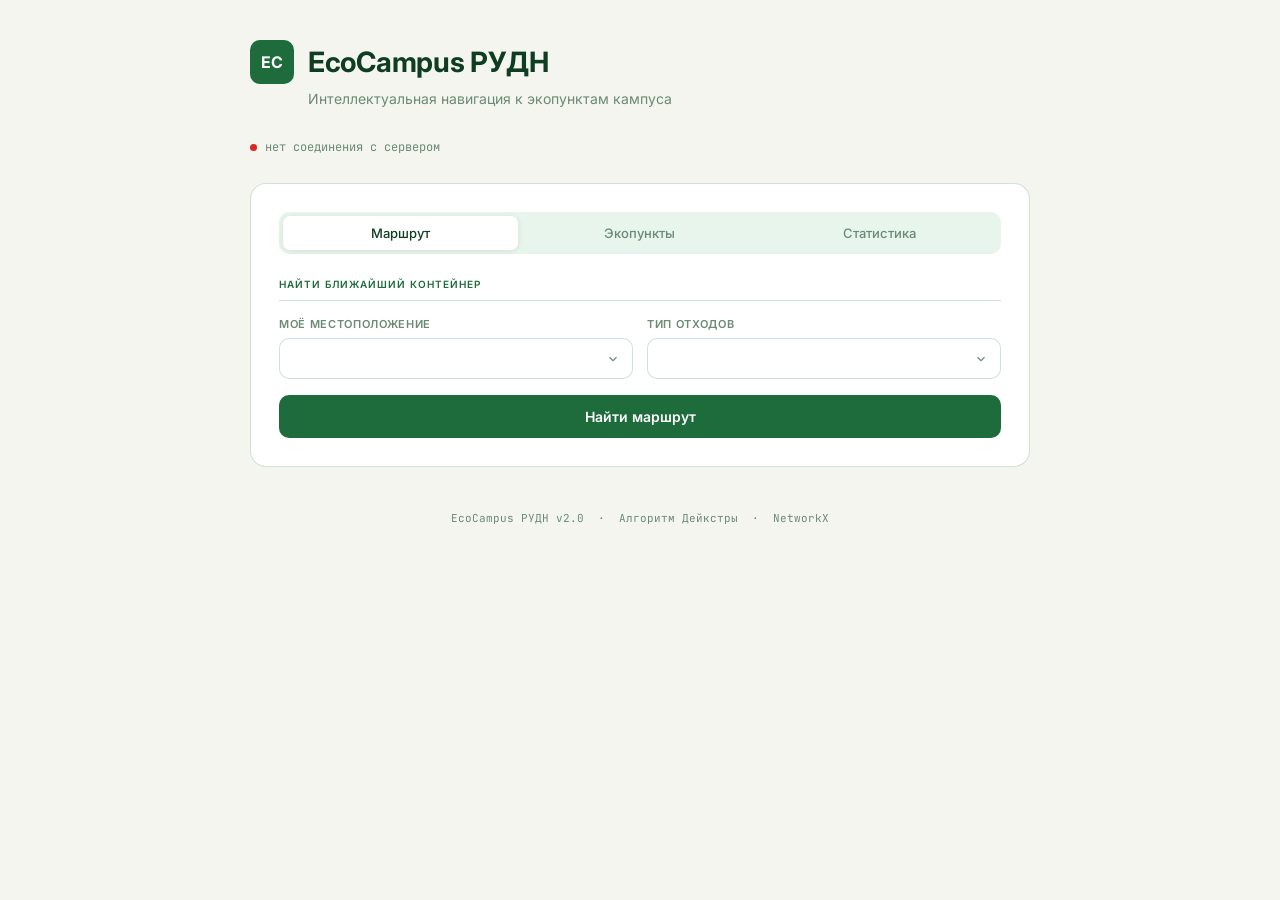
==== commit 2b597e58: "добавлена статистика запросов и аналитика использования" ====
--- a/OneDrive/Рабочий стол/eco_campus/api/static/index.html
+++ b/OneDrive/Рабочий стол/eco_campus/api/static/index.html
@@ -8,22 +8,16 @@
 <style>
   *, *::before, *::after { box-sizing: border-box; margin: 0; padding: 0; }
   :root {
-    --green-dark: #0f3d22;
-    --green-main: #1e6b3c;
-    --green-light: #2d9e59;
-    --green-pale: #e8f5ed;
-    --green-border: rgba(30, 107, 60, 0.2);
-    --bg: #f5f5f0;
-    --white: #ffffff;
-    --text: #1a2e1f;
-    --muted: #6b8a74;
+    --green-dark: #0f3d22; --green-main: #1e6b3c; --green-light: #2d9e59;
+    --green-pale: #e8f5ed; --green-border: rgba(30,107,60,0.2);
+    --bg: #f5f5f0; --white: #ffffff; --text: #1a2e1f; --muted: #6b8a74;
     --mono: 'JetBrains Mono', monospace;
   }
   body { font-family: 'Inter', sans-serif; background: var(--bg); color: var(--text); min-height: 100vh; }
   .wrap { max-width: 820px; margin: 0 auto; padding: 0 20px; }
   header { padding: 40px 0 28px; }
   .logo { display: flex; align-items: center; gap: 14px; margin-bottom: 6px; }
-  .logo-mark { width: 44px; height: 44px; background: var(--green-main); border-radius: 10px; display: flex; align-items: center; justify-content: center; color: white; font-size: 20px; font-weight: 700; flex-shrink: 0; }
+  .logo-mark { width: 44px; height: 44px; background: var(--green-main); border-radius: 10px; display: flex; align-items: center; justify-content: center; color: white; font-size: 16px; font-weight: 700; flex-shrink: 0; }
   h1 { font-size: 28px; font-weight: 700; color: var(--green-dark); letter-spacing: -0.3px; }
   .tagline { font-size: 14px; color: var(--muted); margin-left: 58px; }
   .status { display: flex; align-items: center; gap: 8px; margin-bottom: 28px; margin-top: 4px; }
@@ -44,6 +38,8 @@
   .btn-primary { width: 100%; padding: 13px; background: var(--green-main); color: white; border: none; border-radius: 10px; font-family: 'Inter', sans-serif; font-size: 14px; font-weight: 600; cursor: pointer; transition: background 0.15s; display: flex; align-items: center; justify-content: center; gap: 8px; }
   .btn-primary:hover { background: var(--green-dark); }
   .btn-primary:disabled { background: #b0c4b8; cursor: not-allowed; }
+  .btn-outline { width: 100%; padding: 11px; background: transparent; border: 1.5px solid var(--green-main); color: var(--green-main); border-radius: 10px; font-family: 'Inter', sans-serif; font-size: 13px; font-weight: 600; cursor: pointer; margin-top: 14px; transition: background 0.15s; }
+  .btn-outline:hover { background: var(--green-pale); }
   .spinner { width: 16px; height: 16px; border: 2px solid rgba(255,255,255,0.35); border-top-color: white; border-radius: 50%; animation: spin 0.65s linear infinite; display: none; }
   @keyframes spin { to { transform: rotate(360deg); } }
   .result-box { display: none; }
@@ -65,9 +61,16 @@
   .c-hours { font-family: var(--mono); font-size: 11px; color: var(--muted); margin-bottom: 8px; }
   .tags { display: flex; flex-wrap: wrap; gap: 4px; }
   .tag { font-size: 10px; padding: 2px 7px; border-radius: 20px; background: var(--green-pale); color: var(--green-main); font-weight: 500; }
+  .stats-grid { display: grid; grid-template-columns: repeat(3, 1fr); gap: 10px; margin-bottom: 20px; }
+  @media(max-width:560px) { .stats-grid { grid-template-columns: 1fr; } }
+  .stat-card { background: var(--green-pale); border-radius: 12px; padding: 16px; text-align: center; }
+  .stat-val { font-size: 32px; font-weight: 700; color: var(--green-main); font-family: var(--mono); }
+  .stat-lbl { font-size: 11px; color: var(--muted); margin-top: 3px; text-transform: uppercase; letter-spacing: 0.05em; }
+  .top-list { list-style: none; display: flex; flex-direction: column; gap: 6px; }
+  .top-item { display: flex; justify-content: space-between; align-items: center; padding: 9px 13px; background: var(--green-pale); border-radius: 9px; font-size: 13px; }
+  .top-count { font-family: var(--mono); font-weight: 500; color: var(--green-main); }
   .error-msg { background: #fef2f2; border: 1px solid #fecaca; border-radius: 10px; padding: 13px; color: #dc2626; font-size: 13px; margin-top: 12px; display: none; }
   footer { text-align: center; padding: 28px 0 40px; font-size: 11px; color: var(--muted); font-family: var(--mono); }
-  @keyframes fadeUp { from { opacity: 0; transform: translateY(10px); } to { opacity: 1; transform: translateY(0); } }
 </style>
 </head>
 <body>
@@ -79,29 +82,21 @@
     </div>
     <p class="tagline">Интеллектуальная навигация к экопунктам кампуса</p>
   </header>
-
   <div class="status">
     <div class="dot" id="dot"></div>
     <span class="status-text" id="status-text">инициализация...</span>
   </div>
-
   <div class="card">
     <div class="tabs">
       <button class="tab active" onclick="switchTab('route', this)">Маршрут</button>
       <button class="tab" onclick="switchTab('points', this)">Экопункты</button>
+      <button class="tab" onclick="switchTab('stats', this)">Статистика</button>
     </div>
-
     <div class="tab-pane active" id="tab-route">
       <div class="section-label">Найти ближайший контейнер</div>
       <div class="form-row">
-        <div>
-          <label class="field-label">Моё местоположение</label>
-          <select id="loc"></select>
-        </div>
-        <div>
-          <label class="field-label">Тип отходов</label>
-          <select id="waste"></select>
-        </div>
+        <div><label class="field-label">Моё местоположение</label><select id="loc"></select></div>
+        <div><label class="field-label">Тип отходов</label><select id="waste"></select></div>
       </div>
       <button class="btn-primary" id="find-btn" onclick="findRoute()">
         <span id="btn-label">Найти маршрут</span>
@@ -109,13 +104,25 @@
       </button>
       <div class="error-msg" id="err"></div>
     </div>
-
     <div class="tab-pane" id="tab-points">
       <div class="section-label">Все экопункты кампуса</div>
       <div class="containers-grid" id="grid"></div>
     </div>
+    <div class="tab-pane" id="tab-stats">
+      <div class="section-label">Аналитика использования</div>
+      <div class="stats-grid">
+        <div class="stat-card"><div class="stat-val" id="s-total">0</div><div class="stat-lbl">Маршрутов</div></div>
+        <div class="stat-card"><div class="stat-val" id="s-uptime">—</div><div class="stat-lbl">Время работы</div></div>
+        <div class="stat-card"><div class="stat-val" id="s-start">—</div><div class="stat-lbl">Запущен</div></div>
+      </div>
+      <div class="section-label">Популярные типы отходов</div>
+      <ul class="top-list" id="top-waste"><li style="color:var(--muted);font-size:13px">Нет данных</li></ul>
+      <br>
+      <div class="section-label">Популярные локации</div>
+      <ul class="top-list" id="top-loc"><li style="color:var(--muted);font-size:13px">Нет данных</li></ul>
+      <button class="btn-outline" onclick="loadStats()">Обновить</button>
+    </div>
   </div>
-
   <div class="result-box" id="result">
     <div class="card">
       <div class="section-label">Маршрут</div>
@@ -123,97 +130,54 @@
       <div class="steps" id="steps"></div>
     </div>
   </div>
-
-  <footer>EcoCampus РУДН v1.0 &nbsp;·&nbsp; Алгоритм Дейкстры &nbsp;·&nbsp; NetworkX</footer>
+  <footer>EcoCampus РУДН v2.0 &nbsp;·&nbsp; Алгоритм Дейкстры &nbsp;·&nbsp; NetworkX</footer>
 </div>
-
 <script>
 const API = 'http://127.0.0.1:8000';
-
 async function init() {
   try {
-    const [lr, wr, cr] = await Promise.all([
-      fetch(API + '/locations'),
-      fetch(API + '/waste-types'),
-      fetch(API + '/containers'),
-    ]);
-    const locs = await lr.json();
-    const wastes = await wr.json();
-    const containers = await cr.json();
-
-    document.getElementById('loc').innerHTML = locs.map(l =>
-      `<option value="${l.node_id}">${l.display_name}</option>`).join('');
-    document.getElementById('waste').innerHTML = wastes.map(w =>
-      `<option value="${w.value}">${w.label}</option>`).join('');
-    document.getElementById('grid').innerHTML = containers.map(c => `
-      <div class="c-card">
-        <div class="c-name">${c.name}</div>
-        <div class="c-hours">${c.working_hours}</div>
-        <div class="tags">${c.accepted_types.map(t => `<span class="tag">${t}</span>`).join('')}</div>
-      </div>`).join('');
-
+    const [lr, wr, cr] = await Promise.all([fetch(API+'/locations'), fetch(API+'/waste-types'), fetch(API+'/containers')]);
+    const locs = await lr.json(), wastes = await wr.json(), containers = await cr.json();
+    document.getElementById('loc').innerHTML = locs.map(l => `<option value="${l.node_id}">${l.display_name}</option>`).join('');
+    document.getElementById('waste').innerHTML = wastes.map(w => `<option value="${w.value}">${w.label}</option>`).join('');
+    document.getElementById('grid').innerHTML = containers.map(c => `<div class="c-card"><div class="c-name">${c.name}</div><div class="c-hours">${c.working_hours}</div><div class="tags">${c.accepted_types.map(t=>`<span class="tag">${t}</span>`).join('')}</div></div>`).join('');
     document.getElementById('dot').style.background = '#2d9e59';
     document.getElementById('status-text').textContent = `подключено · ${containers.length} экопунктов`;
-  } catch {
-    document.getElementById('dot').style.background = '#dc2626';
-    document.getElementById('status-text').textContent = 'нет соединения с сервером';
-  }
+  } catch { document.getElementById('dot').style.background='#dc2626'; document.getElementById('status-text').textContent='нет соединения с сервером'; }
 }
-
 async function findRoute() {
-  const loc = document.getElementById('loc').value;
-  const waste = document.getElementById('waste').value;
-  const btn = document.getElementById('find-btn');
-  const label = document.getElementById('btn-label');
-  const spinner = document.getElementById('spinner');
-  const err = document.getElementById('err');
-
-  btn.disabled = true; spinner.style.display = 'block'; label.textContent = 'Поиск...';
-  err.style.display = 'none'; document.getElementById('result').style.display = 'none';
-
+  const loc = document.getElementById('loc').value, waste = document.getElementById('waste').value;
+  const btn = document.getElementById('find-btn'), label = document.getElementById('btn-label'), spinner = document.getElementById('spinner'), err = document.getElementById('err');
+  btn.disabled=true; spinner.style.display='block'; label.textContent='Поиск...';
+  err.style.display='none'; document.getElementById('result').style.display='none';
   try {
     const res = await fetch(`${API}/route?from_location=${loc}&waste_type=${waste}`);
     const data = await res.json();
-    if (!res.ok) throw new Error(data.detail || 'Ошибка сервера');
-
-    const dist = data.total_distance_meters < 1000
-      ? Math.round(data.total_distance_meters) + ' м'
-      : (data.total_distance_meters / 1000).toFixed(1) + ' км';
-
-    document.getElementById('route-header').innerHTML = `
-      <div class="route-name">${data.container.name}</div>
-      <div class="route-desc">${data.container.description}</div>
-      <div class="route-meta">
-        <div class="meta-item">Расстояние: <span class="meta-val">${dist}</span></div>
-        <div class="meta-item">Время: <span class="meta-val">${Math.ceil(data.estimated_minutes)} мин</span></div>
-        <div class="meta-item">Режим: <span class="meta-val">${data.container.working_hours}</span></div>
-      </div>`;
-
-    document.getElementById('steps').innerHTML = data.steps.length === 0
-      ? '<p style="padding:12px 0;font-size:13px;color:#1e6b3c">Контейнер находится прямо здесь.</p>'
-      : data.steps.map((s, i) => `
-        <div class="step">
-          <div class="step-n">${i + 1}</div>
-          <div class="step-text">${s.instruction}</div>
-          <div class="step-dist">${Math.round(s.distance_meters)} м</div>
-        </div>`).join('');
-
-    document.getElementById('result').style.display = 'block';
-    document.getElementById('result').scrollIntoView({ behavior: 'smooth', block: 'nearest' });
-  } catch (e) {
-    err.textContent = e.message; err.style.display = 'block';
-  } finally {
-    btn.disabled = false; spinner.style.display = 'none'; label.textContent = 'Найти маршрут';
-  }
+    if (!res.ok) throw new Error(data.detail||'Ошибка сервера');
+    const dist = data.total_distance_meters < 1000 ? Math.round(data.total_distance_meters)+' м' : (data.total_distance_meters/1000).toFixed(1)+' км';
+    document.getElementById('route-header').innerHTML = `<div class="route-name">${data.container.name}</div><div class="route-desc">${data.container.description}</div><div class="route-meta"><div class="meta-item">Расстояние: <span class="meta-val">${dist}</span></div><div class="meta-item">Время: <span class="meta-val">${Math.ceil(data.estimated_minutes)} мин</span></div><div class="meta-item">Режим: <span class="meta-val">${data.container.working_hours}</span></div></div>`;
+    document.getElementById('steps').innerHTML = data.steps.length===0 ? '<p style="padding:12px 0;font-size:13px;color:#1e6b3c">Контейнер находится прямо здесь.</p>' : data.steps.map((s,i)=>`<div class="step"><div class="step-n">${i+1}</div><div class="step-text">${s.instruction}</div><div class="step-dist">${Math.round(s.distance_meters)} м</div></div>`).join('');
+    document.getElementById('result').style.display='block';
+    document.getElementById('result').scrollIntoView({behavior:'smooth',block:'nearest'});
+  } catch(e) { err.textContent=e.message; err.style.display='block'; }
+  finally { btn.disabled=false; spinner.style.display='none'; label.textContent='Найти маршрут'; }
 }
-
+async function loadStats() {
+  try {
+    const data = await fetch(API+'/stats').then(r=>r.json());
+    document.getElementById('s-total').textContent = data.total_routes;
+    document.getElementById('s-uptime').textContent = data.uptime;
+    document.getElementById('s-start').textContent = data.started_at.split(' ')[1];
+    if (data.top_waste_types.length) document.getElementById('top-waste').innerHTML = data.top_waste_types.map(i=>`<li class="top-item"><span>${i.waste_type}</span><span class="top-count">${i.count} раз</span></li>`).join('');
+    if (data.top_locations.length) document.getElementById('top-loc').innerHTML = data.top_locations.map(i=>`<li class="top-item"><span>${i.location}</span><span class="top-count">${i.count} раз</span></li>`).join('');
+  } catch(e) { console.error(e); }
+}
 function switchTab(name, el) {
-  document.querySelectorAll('.tab').forEach(t => t.classList.remove('active'));
-  document.querySelectorAll('.tab-pane').forEach(p => p.classList.remove('active'));
-  el.classList.add('active');
-  document.getElementById('tab-' + name).classList.add('active');
+  document.querySelectorAll('.tab').forEach(t=>t.classList.remove('active'));
+  document.querySelectorAll('.tab-pane').forEach(p=>p.classList.remove('active'));
+  el.classList.add('active'); document.getElementById('tab-'+name).classList.add('active');
+  if (name==='stats') loadStats();
 }
-
 init();
 </script>
 </body>
